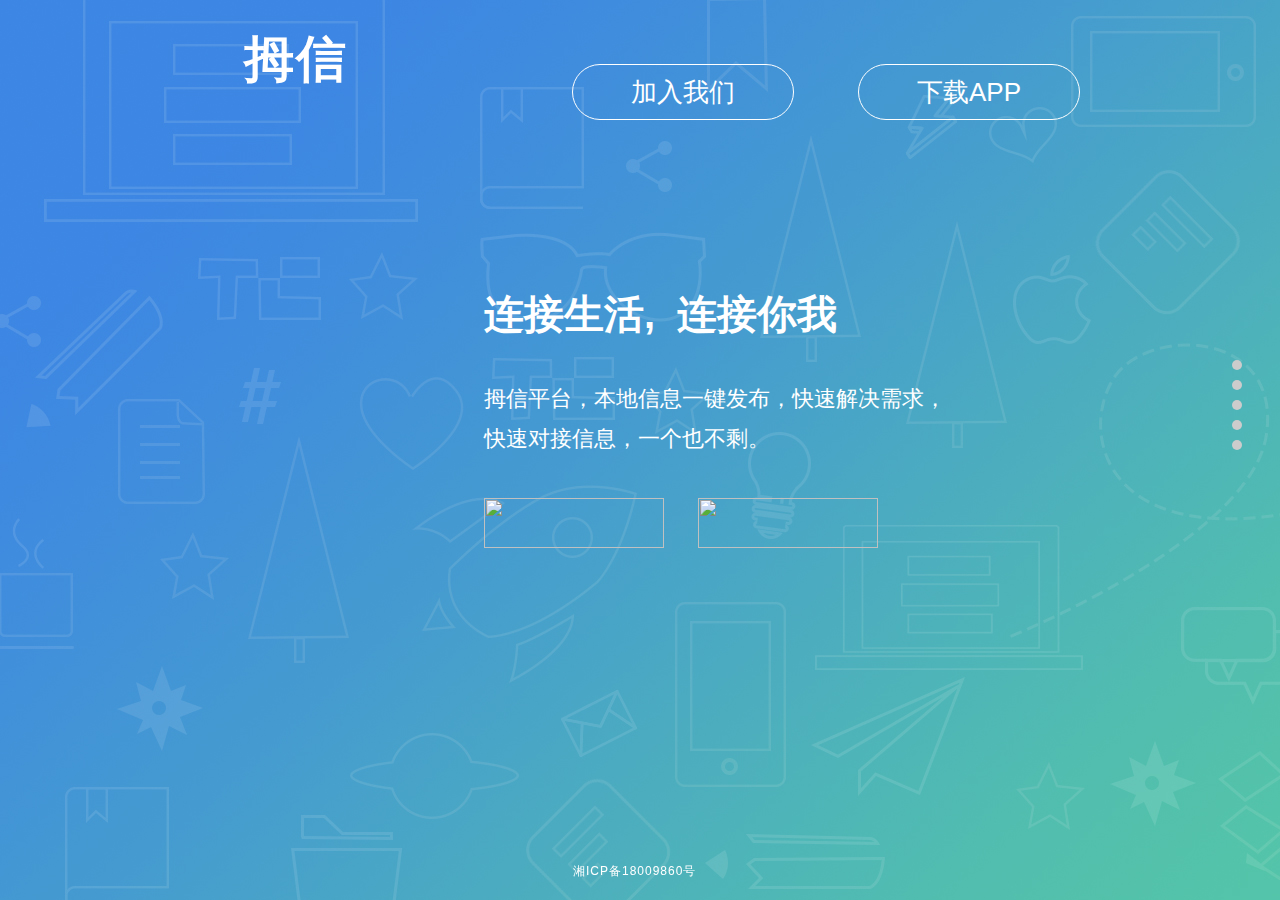
==== index.html @ 06938ca0 "添加备案号" ====
<!DOCTYPE html>
<html>
<head>
    <meta http-equiv="Content-Type" content="text/html; charset=utf-8">
    <title>拇信官方网站</title>
    <link rel="shortcut icon" href="favicon.ico" />
    <meta http-equiv="X-UA-Compatible" content="IE=edge,chrome=1">
    <meta name="description" content="湖南拇时代科技有限公司">
    <meta name="keywords" content="拇信,拇时代,直脉">

    <meta name="viewport" content="width=device-width,initial-scale=1,maximum-scale=1">
    <link rel="stylesheet" type="text/css" href="css/main.css">

</head>
<!--[if lte IE 7]>
<body scroll="no">
<![endif]-->
<!--[if gt IE 7]><!-->
<body>
<a href="http://www.miitbeian.gov.cn" class="webbackup">湘ICP备18009860号</a>
<!--<![endif]-->
<div id="pageContain">
    <div class="page page1 current">
        <div class="contain">
            <div class="top">
                <div class="logo fl">
                    <a href="#">
                    <img src="image/logo.png" alt="">
                    <h1>拇信</h1>
                    </a>
                </div>
                <div class="right fr">
                    <a href="#" class="joinus">加入我们</a>
                    <a href="#" class="download">下载APP</a>
                </div>
            </div>
            <div class="content">
                <div class="left ">
                    <img src="image/phone.png" alt="" class="">
                </div>
                <div class="right">
                    <div class="top"><h3 class=" title1">连接生活,&nbsp;&nbsp;连接你我</h3>
                        <h4 class=" titleEng1">拇信平台，本地信息一键发布，快速解决需求，<br>快速对接信息，一个也不剩。</h4></div>
                    <div class="bottom">
                        <a href="#" class="ios"><img src="" alt=""></a>
                        <a href="#" class="android"><img src="" alt=""></a>
                    </div>
                </div>
            </div>
        </div>
    </div>

    <div class="page page2">
        <div class="contain otherpage">
            <div class="left"><img src="image/car.png" alt=""></div>
            <div class="right">
                <h3 class="title">方便快捷</h3>
                <h4 class="titleEng">快过节啦，又没买到车票怎么办 <br>简单，上拇信平台发布拼车需求</h4>
            </div>
        </div>
    </div>

    <div class="page page3">
        <div class="contain otherpage">
            <div class="left"><img src="image/people.png" alt=""></div>
            <div class="right">
                <h3 class="title">简单精准</h3>
                <h4 class="titleEng">找工作，投简历石沉大海，太麻烦怎么办?
                    好平台，招不到人才肿么办，肿么办啊<br>
                    简单！上拇信平台一键搞定</h4>
            </div>
    </div>
    </div>
    <div class="page page4">
        <div class="contain otherpage">
            <div class="left"><img src="image/friend.png" alt=""></div>
            <div class="right">
                <h3 class="title">安全保证</h3>
                <h4 class="titleEng">真实身份认证，一网打尽虚假交友，
                    <br>让真爱传递正能量
                </h4>
            </div>
    </div>
    </div>
    <div class="page page5">
        <div class="contain otherpage">
            <div class="left"><img src="image/people.png" alt=""></div>
            <div class="right">
                <h3 class="title">资源转换</h3>
                <h4 class="titleEng">让不需要的物品，继续传递价值
                    <br>不同价格补差价，即可拥有
                </h4>
            </div>
    </div>
    </div>

</div>
<ul id="navBar">
    <li></li>
    <li></li>
    <li></li>
    <li></li>
    <li></li>
</ul>

<script type="text/javascript" src="js/fullPage.min.js"></script>
<script type="text/javascript">

    var runPage;

    runPage = new FullPage({

        id: 'pageContain',                            // id of contain
        slideTime: 800,                               // time of slide
        continuous: false,                            // create an infinite feel with no endpoints
        effect: {                                     // slide effect
            transform: {
                translate: 'Y',				   // 'X'|'Y'|'XY'|'none'
                scale: [0.1, 1],				   // [scalefrom, scaleto]
                rotate: [0, 0]				       // [rotatefrom, rotateto]
            },
            opacity: [0, 1]                       // [opacityfrom, opacityto]
        },
        mode: 'wheel,touch,nav:navBar',               // mode of fullpage
        start: 0,                                     // which page will display when install
        easing: 'ease'                                // easing('ease','ease-in','ease-in-out' or use cubic-bezier like [.33, 1.81, 1, 1];
        //  ,onSwipeStart : function(index, thisPage) {   // callback before pageChange
        //    return 'stop';
        //  }
        //  ,beforeChange : function(index, thisPage) {   // callback before pageChange
        //    return 'stop';
        //  }
//        , callback: function (index, thisPage) {       // callback when pageChange
//            alert(index);
//        }
    });

</script>
</body>
</html>
---- css/main.css ----
html {
    -ms-touch-action: none; /* 阻止windows Phone 的默认触摸事件 */
}

body,
div,
h3,
h4,
p,
ul,
li {
    margin: 0;
    padding: 0;
}

ul {
    list-style: none;
}

a {
    text-decoration: none;
    border: none;
    outline: none;
    color: #fff;
}

body {
    width: 100%;
    *cursor: default;
    overflow: hidden;
    font: 16px/1.5 "Microsoft YaHei", Helvetica, STHeiti STXihei, Microsoft JhengHei, Arial;
}
.webbackup {
    position: fixed;
    left: 50%;
    bottom: 20px;
    z-index: 9999;
    margin-left: -67px;
    font-size: 12px;
    letter-spacing: 1px;
    font-weight: 100;
}

.fl {
    float: left;
}

.fr {
    float: right;
}

.clearfix:after {
    content: ".";
    display: block;
    height: 0;
    clear: both;
    visibility: hidden;
}

.clearfix {
    display: inline-block;
}

/*  Hides from IE-mac  \*/
* html .clearfix {
    height: 1%;
}

.clearfix {
    display: block;
}

#pageContain {
    overflow: hidden;
}

.page {
    display: none;
    width: 100%;
    height: 100%;
    overflow: hidden;
    position: absolute;
    top: 0;
    left: 0;
}

.contain {
    width: 100%;
    height: 100%;
    display: none;
    position: relative;
    z-index: 0;
}

.contain .logo img {
    margin-top: 54px;
    margin-left: 200px;
    vertical-align: bottom;
}

.contain .logo h1 {
    display: inline-block;
    color: #fff;
    font-size: 50px;
    line-height: 50px;
    margin-left: 40px;
    font-family: "Source Han Sans CN","Microsoft YaHei",Arial;
    letter-spacing: 2px;
}

.contain .right {
    margin-right: 200px;
    margin-top: 64px;
}

.joinus, .download {
    position: relative;
    display: inline-block;
    text-align: center;
    width: 220px;
    height: 54px;
    font-size: 26px;
    line-height: 54px;
    border: 1px solid #fff;
    border-radius: 30px;
    font-family: "Source Han Sans CN","Microsoft YaHei",Arial;
}
.download::before{
    content: '';
    position: absolute;
    left: 35px;
    top:62px;
    width: 151px;
    height: 155px;
    display: none;
    background: url("../image/info.png");
}
.download:hover::before{
    display: block;
}
.download:hover,.joinus:hover{
    color:#000000;
    background-color: #fff;
}
.contain .right .joinus {
    margin-right: 60px;
}

.contain .content {
    clear: both;
    padding-top: 100px;
    padding-left: 230px;
    display: flex;
    justify-content: center;
    align-items: center;
    color: #fff;
}

.contain .content .left {

}

.contain .content .right {
    padding-left: 120px;
    padding-bottom: 34px;
}

.contain .content .right .top {
    margin-bottom: 64px;
}
.contain .content .right .bottom{
    margin-top: -25px;
}
.ios,.android{
    position: relative;
}
.android{
    margin-left: 30px;
}
.ios img{
    display: inline-block;
    width: 180px;
    height: 50px;
    background: url("../image/iOS-icon.png");
}
.ios::before{
    content: '';
    position: absolute;
    left: 17px;
    top:27px;
    width: 151px;
    height: 155px;
    display: none;
    background: url("../image/info.png");
}
.ios:hover img {
    background: url("../image/iOS-icon-active.png");
}
.ios:hover::before{
    display: block;
}
.android img{
    display: inline-block;
    width: 180px;
    height: 50px;
    background: url("../image/android-icon.png");
}
.android::before{
    content: '';
    position: absolute;
    left: 17px;
    top:27px;
    width: 151px;
    height: 155px;
    display: none;
    background: url("../image/info.png");
}
.android:hover img{
    background: url("../image/android-icon-active.png");
}
.android:hover::before{
    display: block;
}
.current .contain, .slide .contain {
    display: block;
}

.current {
    display: block;
    z-index: 1;
}

.slide {
    display: block;
    z-index: 2;
}
.otherpage{
    position: relative;
}
.otherpage .left{
    position: absolute;
    left: 50%;
    top: 50%;
    margin-left: -364px;
    margin-top: -124px;
   /* opacity: 1;
    transition: all .8s ease;
    transform-origin: 50% 50%;*/
    -webkit-animation: scaleAll .7s ease-in-out .5s both;
    -moz-animation: scaleAll .7s ease-in-out .5s both;
    -ms-animation: scaleAll .7s ease-in-out .5s both;
    animation: scaleAll .7s ease-in-out .5s both;
}
.otherpage .right{
    width: 400px;
    color: #fff;
    position: absolute;
    left: 50%;
    top: 50%;
    margin-left: 100px;
    margin-top: -80px;
    opacity: 1;
    transition: all .8s ease;
    transform-origin: 50% 50%;
}
.swipe {
    display: block;
    z-index: 3;
    transition-duration: 0ms !important;
    -webkit-transition-duration: 0ms !important;
}

.page1 {
    background: url("../image/page1.jpg");
    background-size:cover;
    -webkit-background-size:cover;
    -moz-background-size:cover;
}

.page2 {
    background: url("../image/page2.jpg");
    background-size:cover;
    -webkit-background-size:cover;
    -moz-background-size:cover;
}

.page3 {
    background: url("../image/page3.jpg");
    background-size:cover;
    -webkit-background-size:cover;
    -moz-background-size:cover;
}

.page4 {
    background: url("../image/page4.jpg");
    background-size:cover;
    -webkit-background-size:cover;
    -moz-background-size:cover;
}

.page5 {
    background: url("../image/page5.jpg");
    background-size:cover;
    -webkit-background-size:cover;
    -moz-background-size:cover;
}

.page6 {
    /*background: #22ffff;*/
}

#navBar {
    z-index: 99;
    position: absolute;
    top: 40%;
    right: 3%;
}

#navBar .active {
    background: #fff;
}

#navBar li {
    cursor: pointer;
    margin-bottom: 10px;
    transition: all .7s ease;
    border-radius: 50%;
    line-height: 40px;
    text-align: center;
    background: #ccc;
    width: 10px;
    height: 10px;
}

p {
    width: 200px;
    height: 100px;
    color: #fff;
    text-align: center;
    position: absolute;
    left: 50%;
    top: 50%;
    margin-left: -100px;
    margin-top: -50px;
    opacity: 1;
    transition: all .8s ease;
    transform-origin: 50% 50%;
}

.step1 p {
    transform: translate(0, -50px);
    -webkit-transform: translate(0, -50px);
}

.step2 p {
    opacity: 0;
    transform: scale(2);
    -webkit-transform: scale(2);
}

.step3 p {
    transform: scale(1);
    -webkit-transform: scale(1);
    opacity: 1;
}

.step4 p {
    -webkit-transform: rotate(360deg) translate(0, -200px) scale(.3);
    transform: rotate(360deg) translate(0, -200px) scale(.3);
    opacity: 0;
}

.page1-box, .page2-box, .page3-box, .page4-box {
    text-align: center;
    position: absolute;
    top: 50%;
    left: 50%;
    -webkit-animation: scaleAll .7s ease-in-out 1.6s both;
    -moz-animation: scaleAll .7s ease-in-out 1.6s both;
    -ms-animation: scaleAll .7s ease-in-out 1.6s both;
    animation: scaleAll .7s ease-in-out 1.6s both;
}

.title {
    -webkit-animation-delay: .8s;
    -moz-animation-delay: .8s;
    -ms-animation-delay: .8s;
    animation-delay: .8s;
    /*width: 500px;*/
    line-height: 70px;
    /*height: 60px;*/
    font-weight: normal;
    letter-spacing: 8px;
    font-size: 70px;
    margin-left: -250px;
    margin-top: -50px;
    
}

.title, .titleEng {
    -webkit-animation: dragTop .7s ease-in-out 1.2s both;
    -moz-animation: dragTop .7s ease-in-out 1.2s both;
    -ms-animation: dragTop .7s ease-in-out 1.2s both;
    animation: dragTop .7s ease-in-out 1.2s both;
    position: absolute;
    /*text-align: center;*/
    color: #fff;
    top: 13%;
    left: 50%;
}

.title1 {
    font-size: 40px;
    margin-bottom: 35px;
    font-family: "Source Han Sans CN","Microsoft YaHei",Arial;
}

.titleEng {
    -webkit-animation-delay: 1.6s;
    -moz-animation-delay: 1.6s;
    -ms-animation-delay: 1.6s;
    animation-delay: 1.6s;
    width: 560px;
    /*height: 50px;*/
    line-height: 60px;
    font-size: 30px;
    margin-left: -250px;
    margin-top: 50px;
    font-weight: 300;
    font-family: Arial;
}

.titleEng1 {
    font-size: 22px;
    width: 462px;
    line-height: 40px;
    font-weight: 100;
    font-family: "Source Han Sans CN","Microsoft YaHei",Arial;
}

@media screen and (max-width: 680px) {
    .nav ul {
        display: none;
    }

    .nav span {
        font-size: 22px;
    }

    .page1 p {
        font-size: 14px;
    }

    #next, #prev {
        display: none;
    }

    .page1-box {
        margin-left: -91px;
        margin-top: -90px;
        width: 182px;
        height: 173px;
    }

    .page2-box {
        margin-left: -160px;
        margin-top: -70px;
        width: 320px;
        height: 140px;
    }

    .page3-box {
        margin-left: -60px;
        margin-top: -50px;
        width: 160px;
        height: 100px;
    }

    .page4-box {
        margin-left: -91px;
        margin-top: -90px;
        width: 182px;
        height: 173px;
    }

    .title {
        font-size: 30px;
        letter-spacing: 2px;
    }

    .titleEng {
        font-size: 18px;
    }
}

@keyframes dragTop {
    0% {
        opacity: 0;
        transform: translateY(-70px)
    }
    60% {
        opacity: 1;
        transform: translateY(20px)
    }
    90% {
        transform: translateY(-5px)
    }
    97% {
        transform: translateY(-1px)
    }
    100% {
        transform: translateY(0px)
    }
}

@-webkit-keyframes dragTop {
    0% {
        opacity: 0;
        -webkit-transform: translateY(-70px)
    }
    60% {
        opacity: 1;
        -webkit-transform: translateY(20px)
    }
    90% {
        -webkit-transform: translateY(-5px)
    }
    97% {
        -webkit-transform: translateY(-1px)
    }
    100% {
        -webkit-transform: translateY(0px)
    }
}

@-moz-keyframes dragTop {
    0% {
        opacity: 0;
        -moz-transform: translateY(-70px)
    }
    60% {
        opacity: 1;
        -moz-transform: translateY(20px)
    }
    90% {
        -moz-transform: translateY(-5px)
    }
    97% {
        -moz-transform: translateY(-1px)
    }
    100% {
        -moz-transform: translateY(0px)
    }
}

@-ms-keyframes dragTop {
    0% {
        opacity: 0;
        -ms-transform: translateY(-70px)
    }
    60% {
        opacity: 1;
        -ms-transform: translateY(20px)
    }
    90% {
        -ms-transform: translateY(-5px)
    }
    97% {
        -ms-transform: translateY(-1px)
    }
    100% {
        -ms-transform: translateY(0px)
    }
}

@keyframes scaleAll {
    0% {
        opacity: 0;
        transform: scale(0) rotate(30deg);
    }
    30% {
        opacity: 1;
    }
    100% {
        transform: scale(1) rotate(0);
    }
}

@-webkit-keyframes scaleAll {
    0% {
        opacity: 0;
        -webkit-transform: scale(0) rotate(30deg);
    }
    30% {
        opacity: 1;
    }
    100% {
        -webkit-transform: scale(1) rotate(0);
    }
}

@-moz-keyframes scaleAll {
    0% {
        opacity: 0;
        -moz-transform: scale(0) rotate(30deg);
    }
    30% {
        opacity: 1;
    }
    100% {
        -moz-transform: scale(1) rotate(0);
    }
}

@-ms-keyframes scaleAll {
    0% {
        opacity: 0;
        -ms-transform: scale(0) rotate(30deg);
    }
    100% {
        opacity: 1;
        -ms-transform: scale(1) rotate(0);
    }
}

@keyframes scaleIn {
    0% {
        opacity: 0;
        transform: scale(3);
    }
    100% {
        opacity: 1;
        transform: scale(1);
    }
}

@-webkit-keyframes scaleIn {
    0% {
        opacity: 0;
        -webkit-transform: scale(3);
    }
    100% {
        opacity: 1;
        -webkit-transform: scale(1);
    }
}

@-moz-keyframes scaleIn {
    0% {
        opacity: 0;
        transform: scale(3);
    }
    100% {
        opacity: 1;
        transform: scale(1);
    }
}

@-ms-keyframes scaleIn {
    0% {
        opacity: 0;
        -ms-transform: scale(3);
    }
    100% {
        opacity: 1;
        -ms-transform: scale(1);
    }
}

@keyframes bgL {
    0% {
        background-position: 0 0;
    }
    100% {
        background-position: 2000px 0;
    }
}

@-webkit-keyframes bgL {
    0% {
        background-position: 0 0;
    }
    100% {
        background-position: 2000px 0;
    }
}

@-moz-keyframes bgL {
    0% {
        background-position: 0 0;
    }
    100% {
        background-position: 2000px 0;
    }
}

@-ms-keyframes bgL {
    0% {
        background-position: 0 0;
    }
    100% {
        background-position: 2000px 0;
    }
}

@keyframes bgR {
    0% {
        background-position: 2000px 0;
    }
    100% {
        background-position: 0 0;
    }
}

@-webkit-keyframes bgR {
    0% {
        background-position: 2000px 0;
    }
    100% {
        background-position: 0 0;
    }
}

@-moz-keyframes bgR {
    0% {
        background-position: 2000px 0;
    }
    100% {
        background-position: 0 0;
    }
}

@-ms-keyframes bgR {
    0% {
        background-position: 2000px 0;
    }
    100% {
        background-position: 0 0;
    }
}
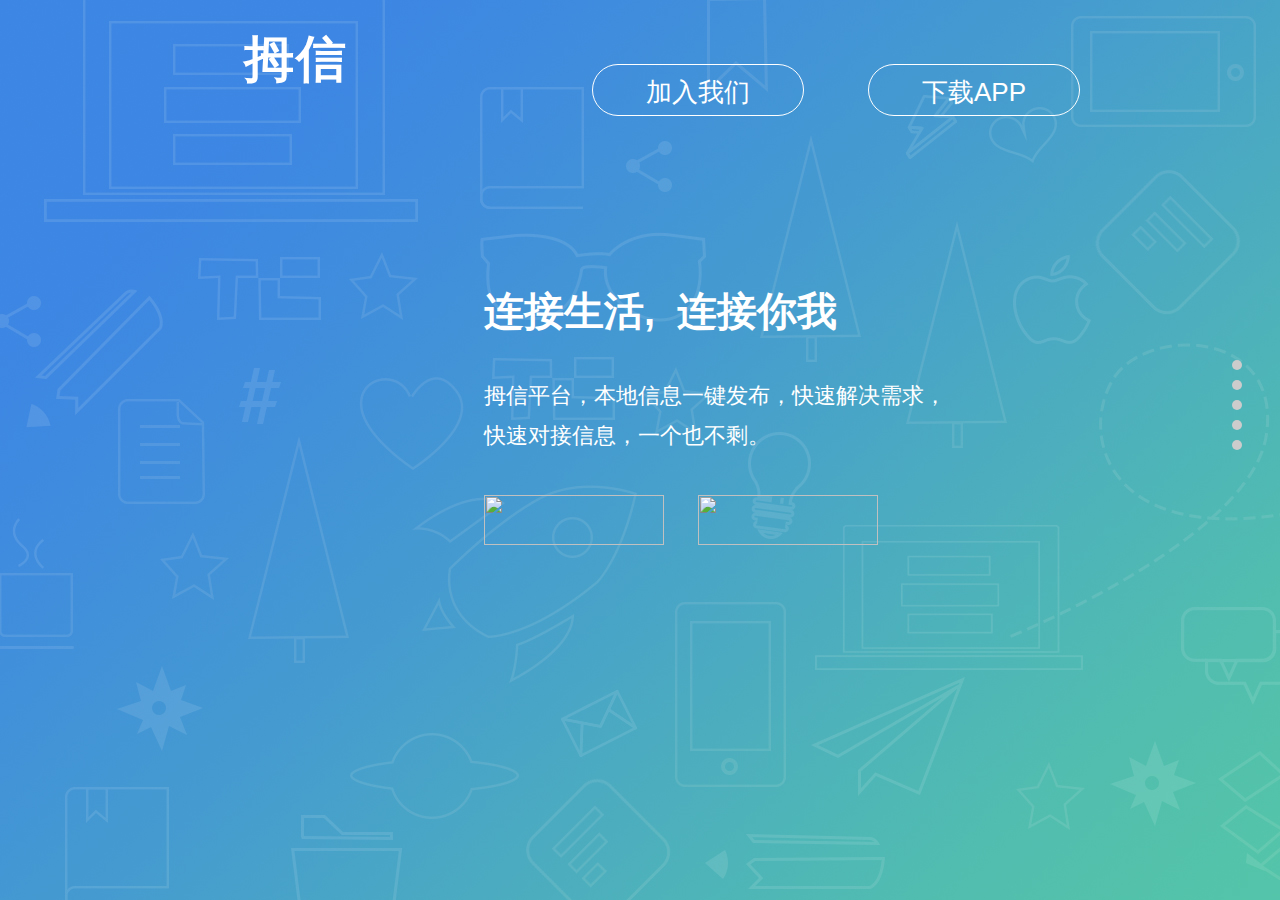
==== commit e64cf3d5: "完善备案号" ====
--- a/index.html
+++ b/index.html
@@ -17,7 +17,7 @@
 <![endif]-->
 <!--[if gt IE 7]><!-->
 <body>
-<a href="http://www.miitbeian.gov.cn" class="webbackup">湘ICP备18009860号</a>
+
 <!--<![endif]-->
 <div id="pageContain">
     <div class="page page1 current">
@@ -83,6 +83,7 @@
     </div>
     </div>
     <div class="page page5">
+    <a href="http://www.miitbeian.gov.cn" class="webbackup"><img src="https://o1am219ni.qnssl.com/home/images/emblem.e09b9326.png" alt="">湘ICP备&nbsp;18009860号</a>
         <div class="contain otherpage">
             <div class="left"><img src="image/people.png" alt=""></div>
             <div class="right">
--- a/css/main.css
+++ b/css/main.css
@@ -40,6 +40,15 @@
     letter-spacing: 1px;
     font-weight: 100;
 }
+.webbackup img{
+    display: inline-block;
+    vertical-align: middle;
+    margin-right: 4px;
+    margin-top: -3px;
+    height: 16px;
+    width: 16px;
+}
+
 
 .fl {
     float: left;
@@ -117,8 +126,8 @@
     position: relative;
     display: inline-block;
     text-align: center;
-    width: 220px;
-    height: 54px;
+    width: 210px;
+    height: 50px;
     font-size: 26px;
     line-height: 54px;
     border: 1px solid #fff;
@@ -394,7 +403,7 @@
     font-size: 70px;
     margin-left: -250px;
     margin-top: -50px;
-    
+
 }
 
 .title, .titleEng {
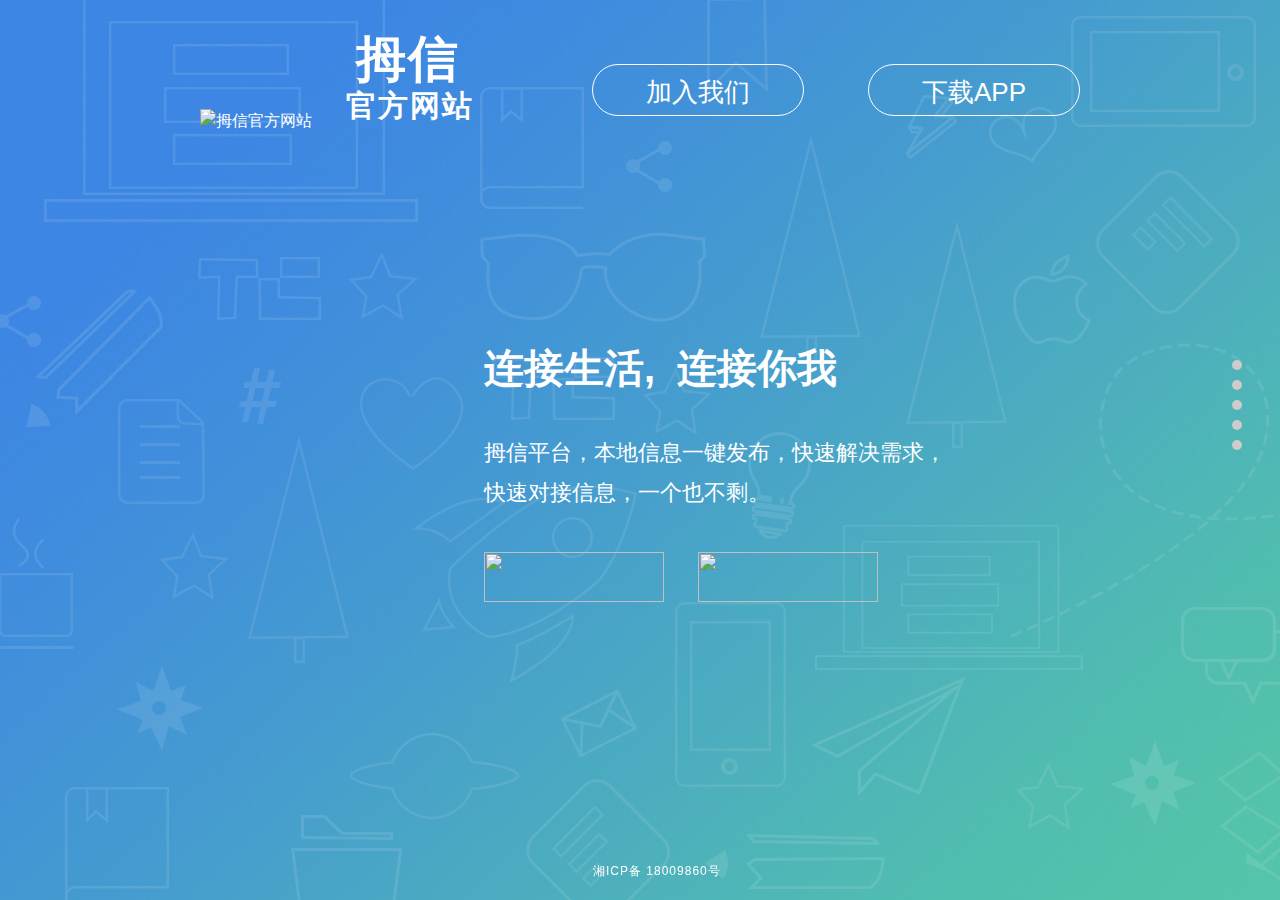
==== commit a8f46ceb: "更新官网LOGO及备案号" ====
--- a/index.html
+++ b/index.html
@@ -17,7 +17,7 @@
 <![endif]-->
 <!--[if gt IE 7]><!-->
 <body>
-
+<a href="http://www.miitbeian.gov.cn" class="webbackup"><img src="https://o1am219ni.qnssl.com/home/images/emblem.e09b9326.png" alt="">湘ICP备&nbsp;18009860号</a>
 <!--<![endif]-->
 <div id="pageContain">
     <div class="page page1 current">
@@ -25,8 +25,15 @@
             <div class="top">
                 <div class="logo fl">
                     <a href="#">
-                    <img src="image/logo.png" alt="">
-                    <h1>拇信</h1>
+                    <img src="image/logo.png" alt="拇信官方网站">
+                
+                        <h1>拇信<br>
+                            <span class="logotext">官方网站</span>  
+                        </h1>
+
+                         
+                        
+                
                     </a>
                 </div>
                 <div class="right fr">
@@ -83,7 +90,6 @@
     </div>
     </div>
     <div class="page page5">
-    <a href="http://www.miitbeian.gov.cn" class="webbackup"><img src="https://o1am219ni.qnssl.com/home/images/emblem.e09b9326.png" alt="">湘ICP备&nbsp;18009860号</a>
         <div class="contain otherpage">
             <div class="left"><img src="image/people.png" alt=""></div>
             <div class="right">
--- a/css/main.css
+++ b/css/main.css
@@ -89,7 +89,7 @@
     height: 100%;
     overflow: hidden;
     position: absolute;
-    top: 0;
+    top: 0;<a href="http://www.miitbeian.gov.cn" class="webbackup"><img src="https://o1am219ni.qnssl.com/home/images/emblem.e09b9326.png" alt="">湘ICP备&nbsp;18009860号</a>
     left: 0;
 }
 
@@ -104,7 +104,7 @@
 .contain .logo img {
     margin-top: 54px;
     margin-left: 200px;
-    vertical-align: bottom;
+    /*vertical-align: bottom;*/
 }
 
 .contain .logo h1 {
@@ -115,6 +115,12 @@
     margin-left: 40px;
     font-family: "Source Han Sans CN","Microsoft YaHei",Arial;
     letter-spacing: 2px;
+}
+.contain .logo .logotext{
+    position: relative;
+    left: -10px;
+    top: -10px;
+    font-size: 30px;
 }
 
 .contain .right {
